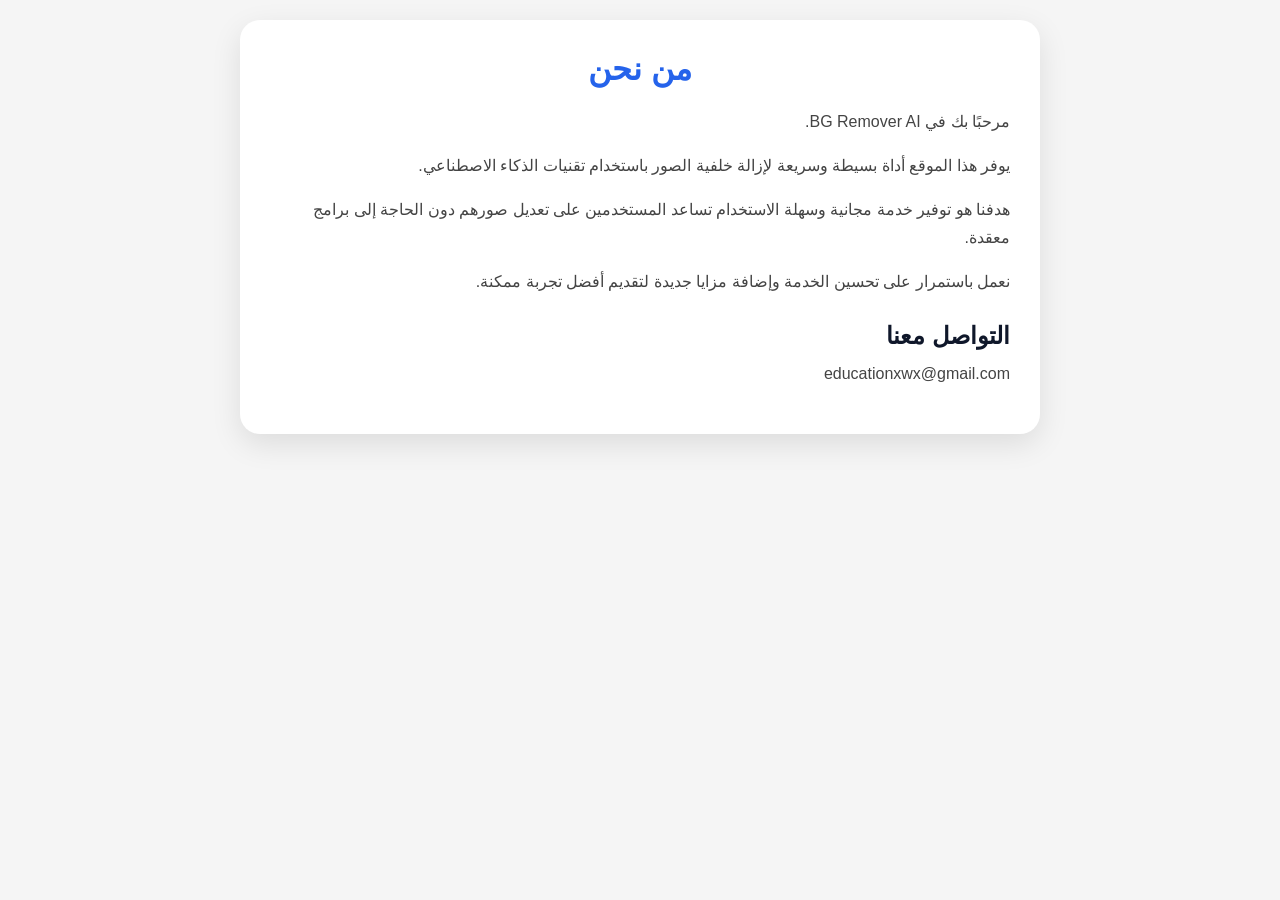
==== about.html @ ce171ddf "Add files via upload" ====
<!DOCTYPE html>
<html lang="ar" dir="rtl">
<head>
<meta charset="UTF-8">
<meta name="viewport" content="width=device-width, initial-scale=1.0">
<title>من نحن</title>

<link rel="stylesheet" href="style.css">

</head>

<body class="privacy-page">

<div class="privacy-container">

<h1>من نحن</h1>

<p>
مرحبًا بك في BG Remover AI.
</p>

<p>
يوفر هذا الموقع أداة بسيطة وسريعة لإزالة خلفية الصور باستخدام تقنيات الذكاء الاصطناعي.
</p>

<p>
هدفنا هو توفير خدمة مجانية وسهلة الاستخدام تساعد المستخدمين على تعديل صورهم دون الحاجة إلى برامج معقدة.
</p>

<p>
نعمل باستمرار على تحسين الخدمة وإضافة مزايا جديدة لتقديم أفضل تجربة ممكنة.
</p>

<h2>التواصل معنا</h2>

<p>
educationxwx@gmail.com
</p>

</div>

</body>
</html>
---- style.css ----
*{
    margin:0;
    padding:0;
    box-sizing:border-box;
}

body{
    font-family:Tahoma, Arial, sans-serif;
    background:linear-gradient(135deg,#0f172a,#1e293b);
    min-height:100vh;
    display:flex;
    justify-content:center;
    align-items:center;
    direction:rtl;
}

.container{
    background:white;
    width:90%;
    max-width:500px;
    padding:30px;
    border-radius:20px;
    box-shadow:0 10px 30px rgba(0,0,0,.2);
    text-align:center;
}

h1{
    margin-bottom:20px;
    color:#0f172a;
}

input[type="file"]{
    width:100%;
    padding:12px;
    border:2px dashed #cbd5e1;
    border-radius:10px;
    margin-bottom:15px;
    cursor:pointer;
}

button{
    width:100%;
    padding:14px;
    border:none;
    border-radius:10px;
    background:#2563eb;
    color:white;
    font-size:18px;
    cursor:pointer;
    transition:.3s;
}

button:hover{
    background:#1d4ed8;
}

#result{
    margin-top:20px;
}

#result img{
    width:100%;
    max-width:350px;
    border-radius:10px;
    margin-top:15px;
}

#downloadBtn{
    display:inline-block;
    margin-top:15px;
    padding:12px 25px;
    background:#16a34a;
    color:white;
    text-decoration:none;
    border-radius:10px;
    font-size:16px;
}

#downloadBtn:hover{
    background:#15803d;
}

#preview{
    max-width:300px;
    margin:20px auto;
    display:block;
    border-radius:15px;
}


.loader{
    width:50px;
    height:50px;
    border:5px solid #ddd;
    border-top:5px solid #007bff;
    border-radius:50%;
    animation:spin 1s linear infinite;
    margin:20px auto;
}

@keyframes spin{
    100%{
        transform:rotate(360deg);
    }
}

#fileName{
    margin:10px 0;
    color:#666;
    font-size:14px;
}

#downloadBtn{
    display:none;
    background:#28a745;
    color:white;
    text-decoration:none;
    padding:12px 25px;
    border-radius:8px;
    margin-top:20px;
    display:inline-block;
}

#downloadBtn:hover{
    opacity:.9;
}



/* صفحة سياسة الخصوصية */

.privacy-page{
    background:#f5f5f5;
    display:block;
    padding:20px;
}

.privacy-container{
    max-width:800px;
    margin:auto;
    background:white;
    padding:30px;
    border-radius:20px;
    box-shadow:0 10px 30px rgba(0,0,0,.1);
}

.privacy-container h1{
    text-align:center;
    color:#2563eb;
    margin-bottom:20px;
}

.privacy-container h2{
    color:#0f172a;
    margin-top:25px;
    margin-bottom:10px;
}

.privacy-container p{
    color:#444;
    line-height:1.8;
    margin-bottom:15px;
}

.privacy-btn{
    display:inline-block;
    margin-top:15px;
    padding:12px 25px;
    background:#64748b;
    color:white;
    text-decoration:none;
    border-radius:10px;
    transition:.3s;
}

.privacy-btn:hover{
    background:#475569;
}
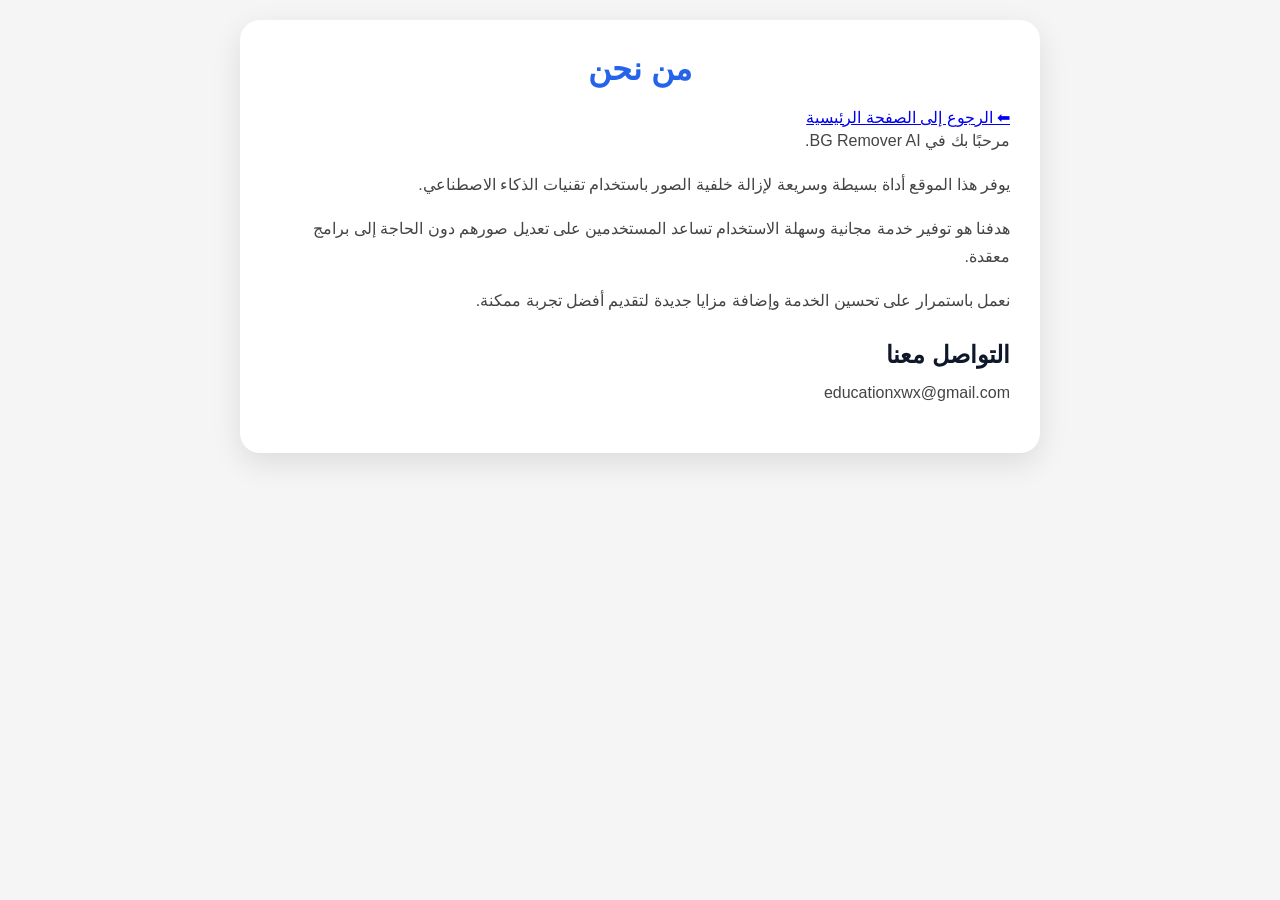
==== commit 055ae094: "Update about.html" ====
--- a/about.html
+++ b/about.html
@@ -1,4 +1,4 @@
-<!DOCTYPE html>
+ <!DOCTYPE html>
 <html lang="ar" dir="rtl">
 <head>
 <meta charset="UTF-8">
@@ -13,7 +13,9 @@
 
 <div class="privacy-container">
 
-<h1>من نحن</h1>
+ <h1>من نحن</h1>
+
+<a href="index.html" class="back-btn">⬅ الرجوع إلى الصفحة الرئيسية</a>
 
 <p>
 مرحبًا بك في BG Remover AI.
@@ -40,4 +42,4 @@
 </div>
 
 </body>
-</html>+</html>
